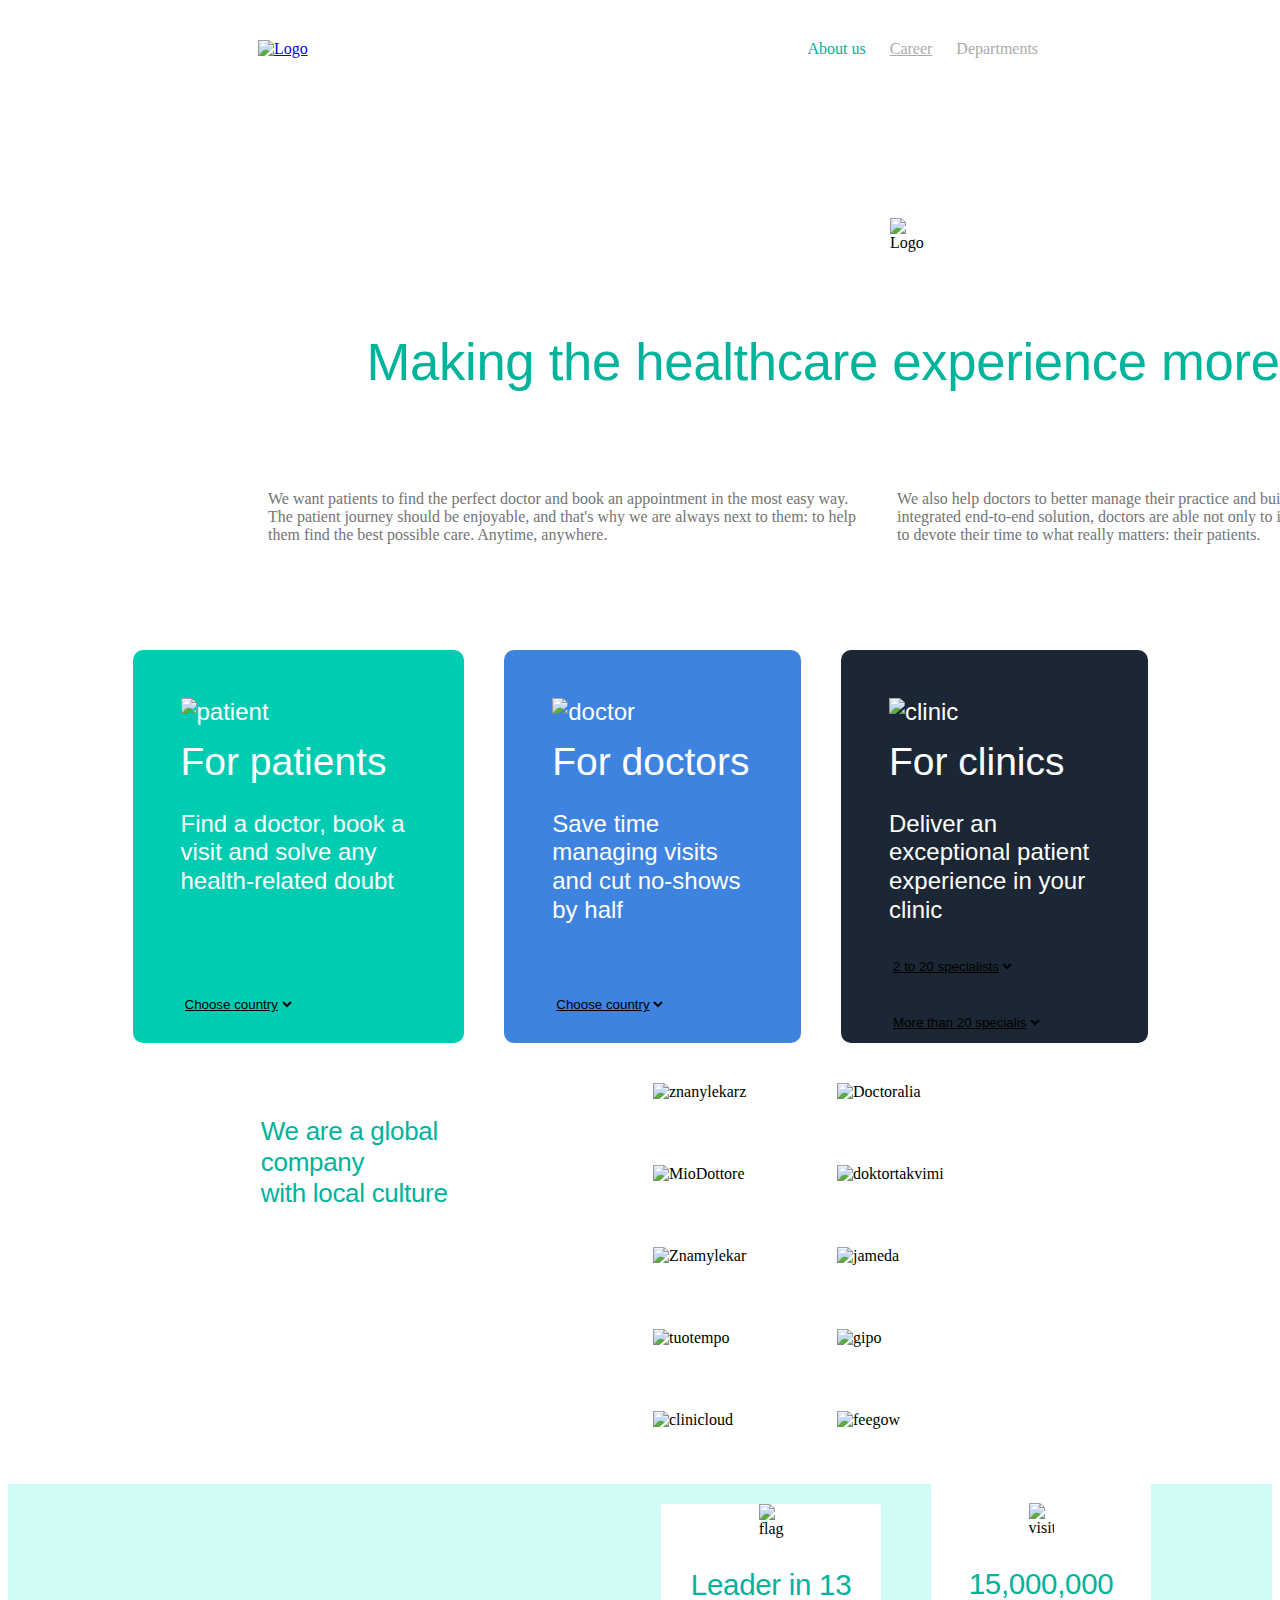
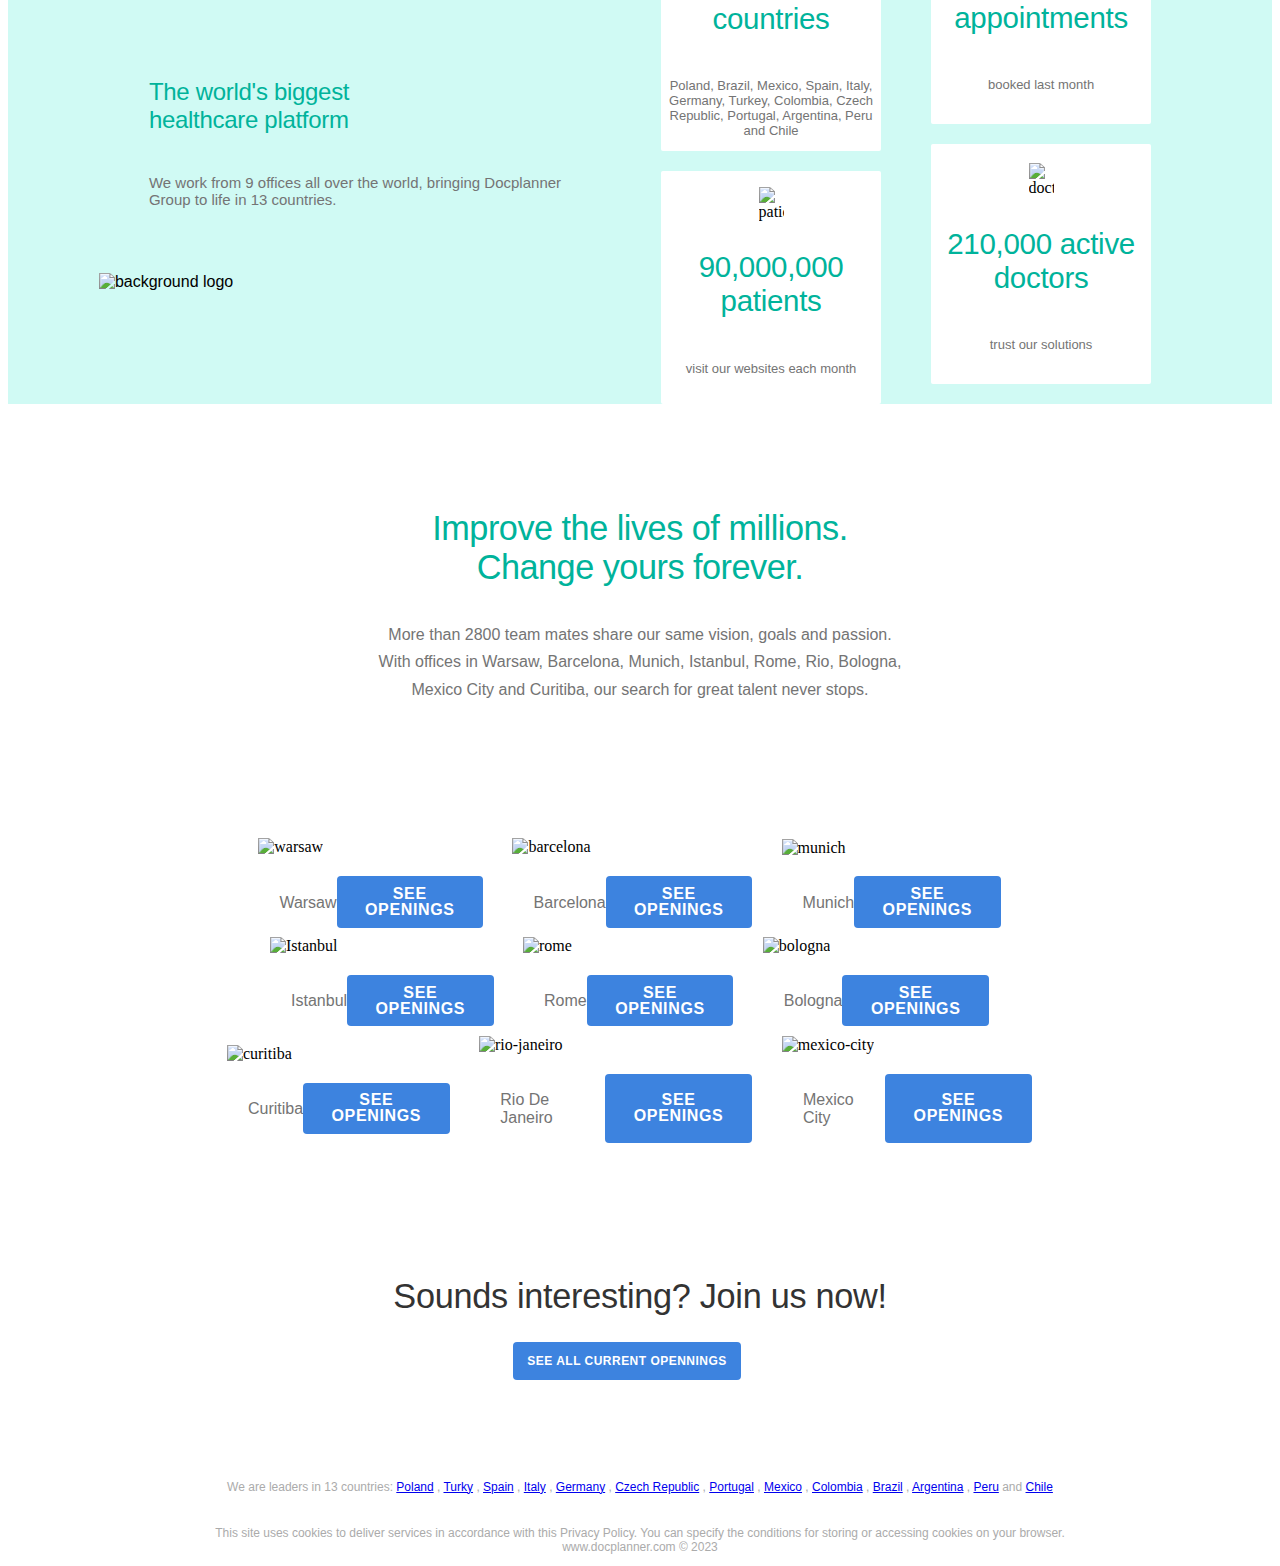
==== index.html @ 008c18d5 "Add files via upload" ====
<!DOCTYPE html>
<html lang="en"></html>
<head>  
    <meta charset="UTF-8">
    <link rel="stylesheet" href="styleind.css" />
    <title> Docplanner Group</title>
</head>
<body>
    <body>
        <header>
          <a href="./index.html">
            <img name="gotohome" src="https://docplanner-gomycode.onrender.com/logos/FullLogo.png" alt="Logo" />
          </a>
          <div class="navtools">
            <a id="About" href="./index.html">About us</a>
            <a href="#" id="Career">Career</a>
            <a id="Departments">Departments</a>
          </div>
        </header>
        <section class="leadsection">
          <img id="headerlogo" src="https://docplanner-gomycode.onrender.com/logos/logo.png" alt="Logo" />
          <p id="headerp">Making the healthcare experience more human</p>
          <div class="twoparagraphs">
            <div class="p1">
              <p>
                We want patients to find the perfect doctor and book an appointment
                in the most easy way. The patient journey should be enjoyable, and
                that's why we are always next to them: to help them find the best
                possible care. Anytime, anywhere.
              </p>
            </div>
            <div class="p2">
              <p>
                We also help doctors to better manage their practice and build their
                online reputation. With our integrated end-to-end solution, doctors
                are able not only to improve their online presence, but also to
                devote their time to what really matters: their patients.
              </p>
            </div>
        </div>
      </section>
      <section class="forsection">
        <div class="for1">
          <div id="main1">
            <img src="https://docplanner-gomycode.onrender.com/Images/icon-patients.svg" alt="patient" />
            <p id="for1title">For patients</p>
            <p>Find a doctor, book a visit and solve any health-related doubt</p>
          </div>
          <div id="select1">
            <select>
              <option>Choose country</option>
              <option value="#">Argentina</option>
              <option value="#">Brazil</option>
              <option value="#">Chile</option>
              <option value="#">Colombia</option>
              <option value="#">Czech</option>
              <option value="#">Germany</option>
              <option value="#">Italy</option>
              <option value="#">Mexico</option>
              <option value="#">Peru</option>
              <option value="#">Poland</option>
              <option value="#">PortUgal</option>
              <option value="#">Spain</option>
              <option value="#">Turkey</option>
            </select>
          </div>
        </div>
        <div class="for2">
            <div id="main2">
              <img src="https://docplanner-gomycode.onrender.com/Images/icon-doctors.svg" alt="doctor" />
              <p id="for2title">For doctors</p>
              <p>Save time managing visits and cut no-shows by half</p>
            </div>
            <div id="select2">
              <select>
                <option>Choose country</option>
                <option value="#">Argentina</option>
                <option value="#">Brazil</option>
                <option value="#">Chile</option>
                <option value="#">Colombia</option>
                <option value="#">Czech</option>
                <option value="#">Germany</option>
                <option value="#">Italy</option>
                <option value="#">Mexico</option>
                <option value="#">Peru</option>
                <option value="#">Poland</option>
                <option value="#">PortUgal</option>
                <option value="#">Spain</option>
                <option value="#">Turkey</option>
              </select>
            </div>
          </div>
          <div class="for3">
            <div id="main3">
              <img src="https://docplanner-gomycode.onrender.com/Images/icon-clinics.svg" alt="clinic" />
              <p id="for3title">For clinics</p>
              <p></p>
              <p>Deliver an exceptional patient experience in your clinic</p>
            </div>
          <div id="select3">
            <select>
                <option>2 to 20 specialists</option>
                <option value="#">Brazil</option>
                <option value="#">Czech</option>
                <option value="#">Italy</option>
                <option value="#">Mexico</option>
                <option value="#">Poland</option>
                <option value="#">Spain</option>
                <option value="#">Turkey</option>
              </select>
              <select>
                <option>More than 20 specialis</option>
                <option value="#">Brazil</option>
                <option value="#">Italy</option>
                <option value="#">Mexico</option>
                <option value="#">Poland</option>
                <option value="#">Spain</option>
              </select>
            </div>
          </div>
        </section>
        <section class="section3">
          <div>
            <div id="section3title">
              <p>
                We are a global <br />company<br />
                with local culture
              </p>
              <p></p>
            </div>
    
            <div id="section3logos">
              <img src="https://docplanner-gomycode.onrender.com/Countrylogos/znanylekarz.png" alt="znanylekarz" />
              <img src="https://docplanner-gomycode.onrender.com/Countrylogos/Doctoralia.png" alt="Doctoralia" />
              <img src="https://docplanner-gomycode.onrender.com/Countrylogos/MioDottore.png" alt="MioDottore" />
              <img src="https://docplanner-gomycode.onrender.com/Countrylogos/doktortakvimi.png" alt="doktortakvimi" />
              <img src="https://docplanner-gomycode.onrender.com/Countrylogos/Znamylekar.jpg" alt="Znamylekar" />
              <img src="https://docplanner-gomycode.onrender.com/Countrylogos/logo-jameda.svg" alt="jameda" />
              <img src="https://docplanner-gomycode.onrender.com/Countrylogos/logo-tuotempo.svg" alt="tuotempo" />
              <img src="https://docplanner-gomycode.onrender.com/Countrylogos/logo-gipo-primary.svg" alt="gipo" />
              <img src="https://docplanner-gomycode.onrender.com/Countrylogos/logo-clinicloud.svg" alt="clinicloud" />
              <img src="https://docplanner-gomycode.onrender.com/Countrylogos/logo-feegow.svg" alt="feegow" />
            </div>
          </div>
        </section>
        <section class="section4">
          <div class="section4header">
            <h2>The world's biggest</br> healthcare platform</h2>
            <p>We work from 9 offices all over the world, bringing Docplanner</br> Group to life in 13 countries.</p>
            <img src="https://docplanner-gomycode.onrender.com/logos/logocropped.png" alt="background logo"/>
          </div>
          <div class="section4fourparts">
            <div class="first2">
              <div id="leader">
                  <img src="https://docplanner-gomycode.onrender.com/img/flag.png" alt="flag"/>
                  <h3>Leader in 13 countries</h3>
                 <p>Poland, Brazil, Mexico, Spain, Italy, Germany, Turkey, Colombia, Czech Republic, Portugal, Argentina, Peru and Chile</p>
              </div>
             <div id="patients">
                <img src="https://docplanner-gomycode.onrender.com/img/patients.png" alt="patients"/>
                <h3>90,000,000 patients</h3>
                <p>visit our websites each month</p>
              </div>
            </div>
            <div class="second2">
              <div id="appointments">
                  <img src="https://docplanner-gomycode.onrender.com/img/visits.png" alt="visits"/>
                  <h3>15,000,000 appointments</h3>
                  <p>booked last month</p>
              </div>
              <div id="doctors">
                <img src="https://docplanner-gomycode.onrender.com/img/doctors.png" alt="doctor"/>
                <h3>210,000 active doctors</h3>
                <p>trust our solutions</p>
              </div>
            </div>
          </div>
        </section>
        <section class="section5">
          <div>
            <h3 id>Improve the lives of millions.<br>Change yours forever.</h3>
            <p id>More than 2800 team mates share our same vision, goals and passion.<br> With offices in Warsaw, Barcelona, Munich, Istanbul, Rome, Rio, Bologna,<br> Mexico City and Curitiba, our search for great talent never stops.</p>
          </div>
        </section>
        <section class="section6">
          <div class="country">
            <div >
              <img src="https://docplanner-gomycode.onrender.com/country%20img/warsaw.png" alt="warsaw">
              <div  class="buttons">
              <p>Warsaw</p>
              <button type="button"><b>SEE OPENINGS</b></button>
              </div>
          </div>
          <div >
              <img src="/barcelona.png" alt="barcelona">
              <div  class="buttons">
              <p>Barcelona</p>
              <button type="button"><b>SEE OPENINGS</b></button>
              </div>
          </div>
          <div >
              <img src="/munich.png" alt="munich">
              <div  class="buttons">
              <p>Munich</p>
              <button type="button"><b>SEE OPENINGS</b></button>
              </div>
          </div>
          <div >
              <img src="/istanbul.png" alt="Istanbul">
              <div  class="buttons">
              <p>Istanbul</p>
              <button type="button"><b>SEE OPENINGS</b></button>
              </div>
          </div>
          <div >
              <img src="/rome.png" alt="rome">
              <div  class="buttons">
              <p>Rome</p>
              <button type="button"><b>SEE OPENINGS</b></button>
              </div>
          </div>
          <div >
              <img src="/bologna.png" alt="bologna">
              <div  class="buttons">
              <p>Bologna</p>
              <button type="button"><b>SEE OPENINGS</b></button>
              </div>
          </div>
          <div >
              <img src="/curitiba.png" alt="curitiba">
              <div  class="buttons">
              <p>Curitiba</p>
              <button type="button"><b>SEE OPENINGS</b></button>
              </div>
          </div>
          <div >
              <img src="/rio-janeiro.png" alt="rio-janeiro">
              <div  class="buttons">
              <p>Rio De Janeiro</p>
              <button type="button"><b>SEE OPENINGS</b></button>
              </div>
          </div>
          <div >
              <img src="/mexico-city.png" alt="mexico-city">
              <div  class="buttons">
              <p>Mexico City</p>
              <button type="button"><b>SEE OPENINGS</b></button>
              </div>
          </div>
          </div>
        </section>
        <section class="section7">
          <div>
            <h1>Sounds interesting? Join us now!</h1>
            <button>
              SEE ALL CURRENT OPENNINGS
            </button>
          </div>
        </section>
        <footer>
          <div class="end">
            We are leaders in 13 countries:
            <a href="#">Poland</a>
            ,
            <a href="#">Turky</a>
            ,
            <a href="#">Spain</a>
            ,
            <a href="#">Italy</a>
            ,
            <a href="#">Germany</a>
            ,
            <a href="#">Czech Republic</a>
            ,
            <a href="#">Portugal</a>
            ,
            <a href="#">Mexico</a>
            ,
            <a href="#">Colombia</a>
            ,
            <a href="#">Brazil</a>
            ,
            <a href="#">Argentina</a>
            ,
            <a href="#">Peru</a>
            and
            <a href="#">Chile</a>
            <p>This site uses cookies to deliver services in accordance with this Privacy Policy. You can specify the conditions for storing or accessing cookies on your browser.
            <br>www.docplanner.com © 2023</p>
        </div>
        </footer>
      </body>
    </html>


</body>
---- styleind.css ----
@import url('https://fonts.googleapis.com/css?family=Roboto:400,500,700|Work+Sans:300,400,500,600,700&display=swap')
header img {
  width: 268px;
  height: 33px;
}
header {
    display: flex;
    justify-content: space-around;
    align-items: center;
    padding: 2rem 0;
    position: fi xed;
    top: 0;
    width: 100vw;
    background-color: white;
    z-index: 1000;
}
.navtools {
    display: flex;
    gap: 1.5rem;
  }
  #About,
#Career:hover,
#Departments:hover {
  color: #00b39b;
  text-decoration: none;
}
#Career,
#Departments {
  color: #ababab;
}
.navtools {
  font-size: 16px;
  font-weight: 400;
}
#headerlogo {
    width: 40px;
    aspect-ratio: auto 40 / 40;
    height: 40px;
  }
  .leadsection {
    display: flex;
    flex-direction: column;
    align-items: center;
    flex-wrap: wrap;
    margin-top: 8rem;
  }
  #headerp {
    color: #00b39b;
    font-size: 3.29rem;
    font-family: Work Sans, Arial, sans-serif;
    font-weight: 300;
    letter-spacing: -0.3px;
    padding-top: 20px;
  }
  .twoparagraphs {
    color: #747474;
    font-size: 16px;
    display: flex;
    justify-content: center;
    align-items: center;
    padding: 30px;
    padding-left: 260px;
    padding-right: 280px;
    width: 100%;
    justify-content: space-between;
  }
  .p1 {
    padding-right: 30px;
  }
  /* section2done */
  .for1 {
    background-color: #00ccb1;
    border-radius: 10px;
    display: flex;
    flex-direction: column;
    padding: 2em 2em 0;
    justify-content: space-between;
    height: 345px;
  }
  .for2 {
    background-color: #3d83df;
    border-radius: 10px;
    display: flex;
    flex-direction: column;
    padding: 2em 2em 0;
    justify-content: space-between;
    height: 345px;
  }
  .for3 {
    background-color: #1b2734;
    border-radius: 10px;
    display: flex;
    flex-direction: column;
    padding: 2em 2em 0;
    justify-content: space-between;
    height: 345px;
  }
  .forsection {
    display: flex;
    width: 100%;
    justify-content: center;
    align-items: center;
    gap: 2.5rem;
    padding: 1.375em 1.25em 0;
    font-size: 1.5em;
    font-weight: 300;
    line-height: 1.2;
    margin: 3.75rem auto 2.5rem;
    color: #fff;
    font-family: Work Sans, Arial, sans-serif;
    max-width: 1015px;
    padding: 0 20px;
    position: relative;
  }
  .for1 select {
    background-color: #00ccb1;
    border: none;
    text-decoration: underline;
    margin-bottom: 30px;
    font-style: bold;
  }
  .for2 select {
    background-color: #3d83df;
    border: none;
    text-decoration: underline;
    margin-bottom: 30px;
    font-style: bold;
  }
  .for3 select {
    background-color: #1b2734;
    border: none;
    text-decoration: underline;
    margin-bottom: 30px;
    font-style: bold;
  }
  .for1 #for1title,
.for2 #for2title,
.for3 #for3title {
  font-size: 1.625em;
  font-weight: 400;
  color: #fff;
  margin: 0.3em 0;
  font-family: Work Sans, Arial, sans-serif;
}
.forsection img {
  width: 25px;
  height: auto;
}
/* done section 2 */
.section3 {
  display: flex;
  width: 100%;
  justify-content: center;
  align-items: center;
}

.section3 div {
  width: 60%;
  display: flex;
}
#section3title {
  font-size: 1.625em;
  margin: 0.25em 0 0.35em;
  padding-right: 1em;
  color: #00b39b;
  font-family: Work Sans, Arial, sans-serif;
  font-weight: 300;
  letter-spacing: -0.3px;
}
#section3logos {
  display: flex;
  gap: 4rem;
  flex-wrap: wrap;
}
#section3logos img {
  width: 7.5rem;
  object-fit: contain;
}
/* section 3 done */
.section4 {
    display: flex;
    justify-content: center;
    align-items: center;
    margin-top: 55px;
    background-color: #d0faf4;
    padding-left: 50px;
  }
  .section4header {
    font-family: Work Sans, Arial, sans-serif;
    padding-top: 60px;
  }
  .section4header h2 {
    color: #00b39b;
    font-weight: 300;
    letter-spacing: -0.3px;
    padding-left: 50px;
  }
  .section4header p {
    padding-left: 50px;
    padding-top: 20px;
    font-size: 15px;
    color: #747474;
    padding-bottom: 50px;
  }
  .first2 {
    display: flex;
    flex-direction: column;
    margin-top: 20px;
    margin-right: 20px;
  }
  .second2 {
    display: flex;
    flex-direction: column;
    margin-bottom: 20px;
  }
  .section4fourparts {
    display: flex;
    margin-right: 50px;
    height: 100%;
    justify-content: space-around;
    margin-left: 100px;
  }
  .section4fourparts h3 {
    font-size: 1.8461538462em;
    color: #00b39b;
    font-family: Work Sans, Arial, sans-serif;
    font-weight: 300;
    letter-spacing: -0.3px;
  }
  .section4fourparts p {
    font-size: 0.8125em;
    font-weight: 400;
    font-family: Roboto, Arial, sans-serif;
    color: #747474;
  }
  #leader {
    margin-bottom: 20px;
  }
  #appointments {
    margin-bottom: 20px;
  }
  #leader,
  #patients,
  #appointments,
  #doctors {
    display: flex;
    flex-direction: column;
    align-items: center;
    justify-content: center;
    background-color: #fff;
    text-align: center;
    width: 220px;
    border-radius: 2px;
  }
  #leader img,
  #patients img,
  #appointments img,
  #doctors img {
    width: 25px;
    height: auto;
  }
  .section4fourparts div {
    height: 500px;
    width: 250px;
  }
  /* Section 4 done */
  .section5 {
    display: flex;
    justify-content: center;
    align-items: center;
    padding-top: 70px;
    width: 100%;
  }
  .section5 h3 {
    font-size: 2.1428571429em;
    color: #00b39b;
    font-family: Work Sans, Arial, sans-serif;
    font-weight: 300;
    letter-spacing: -0.5px;
    text-align: center;
  }
  .section5 p {
    margin: 1.6em 0;
    line-height: 1.7142857143;
    text-align: center;
    font-weight: 400;
    font-family: Roboto, Arial, sans-serif;
    color: #747474;
  }
  /* section 5 done */
  .section6 {
    width: 100%;
    display: flex;
    flex-wrap: wrap;
    gap: 0.5cm;
    justify-content: center;
  }
  .section6 div {
    border-radius: 3%;
    margin: 0.44%;
  }
  
  .section6 button {
    margin-top: 0.5cm;
    display: flex;
    gap: 2cm;
    justify-content: center;
    background: #3d83df;
    line-height: 1em;
    color: #fff;
    font-weight: 800;
    letter-spacing: 0.04em;
    text-align: center;
    outline: 0;
    border: 0;
    border-radius: 4px;
    font-size: 1rem;
    font-family: Roboto, Arial, sans-serif;
    margin-right: 20px;
    align-items: center;
    padding-right: 10px;
    padding-left: 10px;
  }
  .section6 p {
    font-size: medium;
    color: #747474;
    font-family: Roboto, Arial, sans-serif;
    padding-top: 20px;
    padding-left: 20px;
  }
  .country {
    display: flex;
    justify-content: center;
    align-items: center;
    flex-wrap: wrap;
    padding-top: 100px;
    padding-bottom: 100px;
    padding-left: 150px;
    padding-right: 150px;
  }
  .country div:hover {
    box-shadow: 0 -6px 10px 5px rgba(0, 0, 0, 0.1);
  }
  div .buttons {
    display: flex;
    justify-content: space-between;
  }
  /* section 6 done */
  .section7 h1 {
    font-size: 2.1428571429em;
    color: #333;
    margin-bottom: 0.75em;
    font-family: Work Sans, Arial, sans-serif;
    font-weight: 300;
    letter-spacing: -0.3px;
    text-align: center;
  }
  .section7 button {
    margin-left: 120px;
    background-color: #3d83df;
    color: #fff;
    font-family: Roboto, Arial, sans-serif;
    border-radius: 4px;
    text-align: center;
    border: #fff;
    padding-top: 12px;
    padding-bottom: 12px;
    padding-left: 14px;
    padding-right: 14px;
    font-weight: 700;
    letter-spacing: 0.04em;
    font-size: 12px;
  }
  .section7 {
    display: flex;
    flex-direction: column;
    justify-content: center;
    align-items: center;
  }
  /* section7 done */
  footer {
    text-align: center;
    margin-top: 100px;
    font-size: 12px;
    font-family: Roboto, Arial, sans-serif;
    color: #ababab;
    padding-left: 100px;
    padding-right: 100px;
  }
  footer p {
    padding-top: 20px;
  }
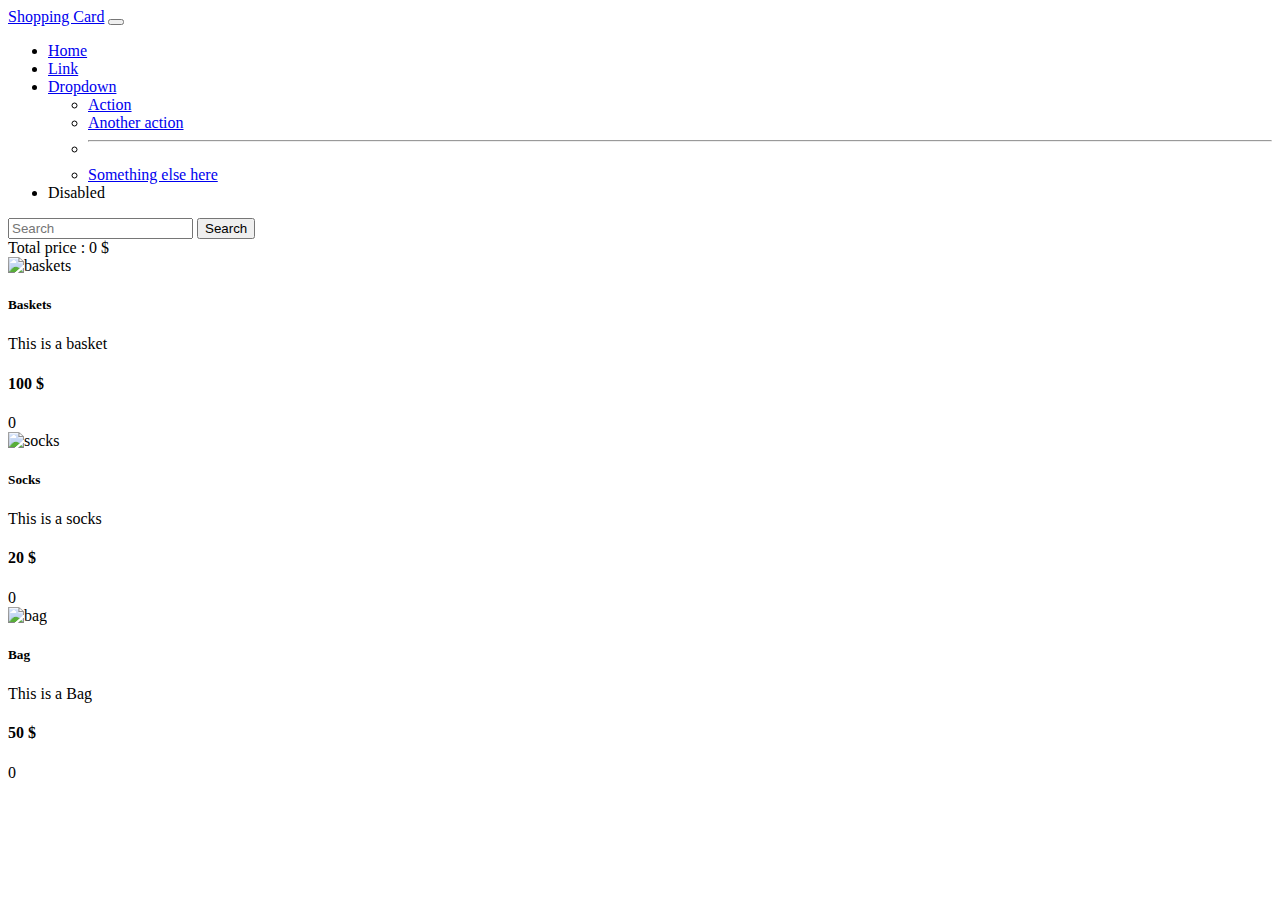
==== commit 15f4967a: "Add files via upload" ====
--- a/index.html
+++ b/index.html
@@ -1,296 +1,175 @@
 <!DOCTYPE html>
-<html lang="en"></html>
-<head>  
-    <meta charset="UTF-8">
-    <link rel="stylesheet" href="styleind.css" />
-    <title> Docplanner Group</title>
-</head>
-<body>
-    <body>
-        <header>
-          <a href="./index.html">
-            <img name="gotohome" src="https://docplanner-gomycode.onrender.com/logos/FullLogo.png" alt="Logo" />
-          </a>
-          <div class="navtools">
-            <a id="About" href="./index.html">About us</a>
-            <a href="#" id="Career">Career</a>
-            <a id="Departments">Departments</a>
-          </div>
-        </header>
-        <section class="leadsection">
-          <img id="headerlogo" src="https://docplanner-gomycode.onrender.com/logos/logo.png" alt="Logo" />
-          <p id="headerp">Making the healthcare experience more human</p>
-          <div class="twoparagraphs">
-            <div class="p1">
-              <p>
-                We want patients to find the perfect doctor and book an appointment
-                in the most easy way. The patient journey should be enjoyable, and
-                that's why we are always next to them: to help them find the best
-                possible care. Anytime, anywhere.
-              </p>
-            </div>
-            <div class="p2">
-              <p>
-                We also help doctors to better manage their practice and build their
-                online reputation. With our integrated end-to-end solution, doctors
-                are able not only to improve their online presence, but also to
-                devote their time to what really matters: their patients.
-              </p>
-            </div>
-        </div>
-      </section>
-      <section class="forsection">
-        <div class="for1">
-          <div id="main1">
-            <img src="https://docplanner-gomycode.onrender.com/Images/icon-patients.svg" alt="patient" />
-            <p id="for1title">For patients</p>
-            <p>Find a doctor, book a visit and solve any health-related doubt</p>
-          </div>
-          <div id="select1">
-            <select>
-              <option>Choose country</option>
-              <option value="#">Argentina</option>
-              <option value="#">Brazil</option>
-              <option value="#">Chile</option>
-              <option value="#">Colombia</option>
-              <option value="#">Czech</option>
-              <option value="#">Germany</option>
-              <option value="#">Italy</option>
-              <option value="#">Mexico</option>
-              <option value="#">Peru</option>
-              <option value="#">Poland</option>
-              <option value="#">PortUgal</option>
-              <option value="#">Spain</option>
-              <option value="#">Turkey</option>
-            </select>
+<html lang="en">
+  <head>
+    <meta charset="UTF-8" />
+    <meta http-equiv="X-UA-Compatible" content="IE=edge" />
+    <meta name="viewport" content="width=device-width, initial-scale=1.0" />
+    <!-- Bootstrap link -->
+    <link
+      href="https://cdn.jsdelivr.net/npm/bootstrap@5.1.3/dist/css/bootstrap.min.css"
+      rel="stylesheet"
+      integrity="sha384-1BmE4kWBq78iYhFldvKuhfTAU6auU8tT94WrHftjDbrCEXSU1oBoqyl2QvZ6jIW3"
+      crossorigin="anonymous"
+    />
+    <!-- Font awesome CSS -->
+    <link
+      rel="stylesheet"
+      href="https://cdnjs.cloudflare.com/ajax/libs/font-awesome/6.0.0-beta2/css/all.min.css"
+      integrity="sha512-YWzhKL2whUzgiheMoBFwW8CKV4qpHQAEuvilg9FAn5VJUDwKZZxkJNuGM4XkWuk94WCrrwslk8yWNGmY1EduTA=="
+      crossorigin="anonymous"
+      referrerpolicy="no-referrer"
+    />
+    <link rel="stylesheet" href="/style/style.css" />
+    <title>Workshop DOM</title>
+  </head>
+  <body>
+    <header>
+      <nav class="navbar navbar-expand-lg navbar-light bg-light">
+        <div class="container-fluid">
+          <a class="navbar-brand" href="#">Shopping Card</a>
+          <button
+            class="navbar-toggler"
+            type="button"
+            data-bs-toggle="collapse"
+            data-bs-target="#navbarSupportedContent"
+            aria-controls="navbarSupportedContent"
+            aria-expanded="false"
+            aria-label="Toggle navigation"
+          >
+            <span class="navbar-toggler-icon"></span>
+          </button>
+          <div class="collapse navbar-collapse" id="navbarSupportedContent">
+            <ul class="navbar-nav me-auto mb-2 mb-lg-0">
+              <li class="nav-item">
+                <a class="nav-link active" aria-current="page" href="#">Home</a>
+              </li>
+              <li class="nav-item">
+                <a class="nav-link" href="#">Link</a>
+              </li>
+              <li class="nav-item dropdown">
+                <a
+                  class="nav-link dropdown-toggle"
+                  href="#"
+                  id="navbarDropdown"
+                  role="button"
+                  data-bs-toggle="dropdown"
+                  aria-expanded="false"
+                >
+                  Dropdown
+                </a>
+                <ul class="dropdown-menu" aria-labelledby="navbarDropdown">
+                  <li><a class="dropdown-item" href="#">Action</a></li>
+                  <li><a class="dropdown-item" href="#">Another action</a></li>
+                  <li><hr class="dropdown-divider" /></li>
+                  <li>
+                    <a class="dropdown-item" href="#">Something else here</a>
+                  </li>
+                </ul>
+              </li>
+              <li class="nav-item">
+                <a class="nav-link disabled">Disabled</a>
+              </li>
+            </ul>
+            <form class="d-flex">
+              <input
+                class="form-control me-2"
+                type="search"
+                placeholder="Search"
+                aria-label="Search"
+              />
+              <button class="btn btn-outline-success" type="submit">
+                Search
+              </button>
+            </form>
           </div>
         </div>
-        <div class="for2">
-            <div id="main2">
-              <img src="https://docplanner-gomycode.onrender.com/Images/icon-doctors.svg" alt="doctor" />
-              <p id="for2title">For doctors</p>
-              <p>Save time managing visits and cut no-shows by half</p>
-            </div>
-            <div id="select2">
-              <select>
-                <option>Choose country</option>
-                <option value="#">Argentina</option>
-                <option value="#">Brazil</option>
-                <option value="#">Chile</option>
-                <option value="#">Colombia</option>
-                <option value="#">Czech</option>
-                <option value="#">Germany</option>
-                <option value="#">Italy</option>
-                <option value="#">Mexico</option>
-                <option value="#">Peru</option>
-                <option value="#">Poland</option>
-                <option value="#">PortUgal</option>
-                <option value="#">Spain</option>
-                <option value="#">Turkey</option>
-              </select>
-            </div>
-          </div>
-          <div class="for3">
-            <div id="main3">
-              <img src="https://docplanner-gomycode.onrender.com/Images/icon-clinics.svg" alt="clinic" />
-              <p id="for3title">For clinics</p>
-              <p></p>
-              <p>Deliver an exceptional patient experience in your clinic</p>
-            </div>
-          <div id="select3">
-            <select>
-                <option>2 to 20 specialists</option>
-                <option value="#">Brazil</option>
-                <option value="#">Czech</option>
-                <option value="#">Italy</option>
-                <option value="#">Mexico</option>
-                <option value="#">Poland</option>
-                <option value="#">Spain</option>
-                <option value="#">Turkey</option>
-              </select>
-              <select>
-                <option>More than 20 specialis</option>
-                <option value="#">Brazil</option>
-                <option value="#">Italy</option>
-                <option value="#">Mexico</option>
-                <option value="#">Poland</option>
-                <option value="#">Spain</option>
-              </select>
-            </div>
-          </div>
-        </section>
-        <section class="section3">
-          <div>
-            <div id="section3title">
-              <p>
-                We are a global <br />company<br />
-                with local culture
-              </p>
-              <p></p>
-            </div>
-    
-            <div id="section3logos">
-              <img src="https://docplanner-gomycode.onrender.com/Countrylogos/znanylekarz.png" alt="znanylekarz" />
-              <img src="https://docplanner-gomycode.onrender.com/Countrylogos/Doctoralia.png" alt="Doctoralia" />
-              <img src="https://docplanner-gomycode.onrender.com/Countrylogos/MioDottore.png" alt="MioDottore" />
-              <img src="https://docplanner-gomycode.onrender.com/Countrylogos/doktortakvimi.png" alt="doktortakvimi" />
-              <img src="https://docplanner-gomycode.onrender.com/Countrylogos/Znamylekar.jpg" alt="Znamylekar" />
-              <img src="https://docplanner-gomycode.onrender.com/Countrylogos/logo-jameda.svg" alt="jameda" />
-              <img src="https://docplanner-gomycode.onrender.com/Countrylogos/logo-tuotempo.svg" alt="tuotempo" />
-              <img src="https://docplanner-gomycode.onrender.com/Countrylogos/logo-gipo-primary.svg" alt="gipo" />
-              <img src="https://docplanner-gomycode.onrender.com/Countrylogos/logo-clinicloud.svg" alt="clinicloud" />
-              <img src="https://docplanner-gomycode.onrender.com/Countrylogos/logo-feegow.svg" alt="feegow" />
-            </div>
-          </div>
-        </section>
-        <section class="section4">
-          <div class="section4header">
-            <h2>The world's biggest</br> healthcare platform</h2>
-            <p>We work from 9 offices all over the world, bringing Docplanner</br> Group to life in 13 countries.</p>
-            <img src="https://docplanner-gomycode.onrender.com/logos/logocropped.png" alt="background logo"/>
-          </div>
-          <div class="section4fourparts">
-            <div class="first2">
-              <div id="leader">
-                  <img src="https://docplanner-gomycode.onrender.com/img/flag.png" alt="flag"/>
-                  <h3>Leader in 13 countries</h3>
-                 <p>Poland, Brazil, Mexico, Spain, Italy, Germany, Turkey, Colombia, Czech Republic, Portugal, Argentina, Peru and Chile</p>
-              </div>
-             <div id="patients">
-                <img src="https://docplanner-gomycode.onrender.com/img/patients.png" alt="patients"/>
-                <h3>90,000,000 patients</h3>
-                <p>visit our websites each month</p>
-              </div>
-            </div>
-            <div class="second2">
-              <div id="appointments">
-                  <img src="https://docplanner-gomycode.onrender.com/img/visits.png" alt="visits"/>
-                  <h3>15,000,000 appointments</h3>
-                  <p>booked last month</p>
-              </div>
-              <div id="doctors">
-                <img src="https://docplanner-gomycode.onrender.com/img/doctors.png" alt="doctor"/>
-                <h3>210,000 active doctors</h3>
-                <p>trust our solutions</p>
+      </nav>
+    </header>
+    <main>
+      <section class="shopping-card-container">
+        <div class="total-price">
+          <span> Total price : </span>
+          <span class="total"> 0 $ </span>
+        </div>
+        <div class="list-products">
+          <!-- Product 1 : baskets -->
+          <div class="card-body">
+            <div class="card" style="width: 18rem">
+              <img
+                src="images/baskets.png"
+                class="card-img-top"
+                alt="baskets"
+              />
+              <div class="card-body">
+                <h5 class="card-title">Baskets</h5>
+                <p class="card-text">This is a basket</p>
+                <h4 class="unit-price">100 $</h4>
+                <div>
+                  <i class="fas fa-plus-circle"></i>
+                  <span class="quantity">0</span>
+                  <i class="fas fa-minus-circle"></i>
+                </div>
+                <div>
+                  <i class="fas fa-trash-alt"></i>
+                  <i class="fas fa-heart"></i>
+                </div>
               </div>
             </div>
           </div>
-        </section>
-        <section class="section5">
-          <div>
-            <h3 id>Improve the lives of millions.<br>Change yours forever.</h3>
-            <p id>More than 2800 team mates share our same vision, goals and passion.<br> With offices in Warsaw, Barcelona, Munich, Istanbul, Rome, Rio, Bologna,<br> Mexico City and Curitiba, our search for great talent never stops.</p>
+          <!-- Product 2 : socks -->
+
+          <div class="card-body">
+            <div class="card" style="width: 18rem">
+              <img src="images/socks.png" class="card-img-top" alt="socks" />
+              <div class="card-body">
+                <h5 class="card-title">Socks</h5>
+                <p class="card-text">This is a socks</p>
+                <h4 class="unit-price">20 $</h4>
+                <div>
+                  <i class="fas fa-plus-circle"></i>
+                  <span class="quantity">0</span>
+                  <i class="fas fa-minus-circle"></i>
+                </div>
+                <div>
+                  <i class="fas fa-trash-alt"></i>
+                  <i class="fas fa-heart"></i>
+                </div>
+              </div>
+            </div>
           </div>
-        </section>
-        <section class="section6">
-          <div class="country">
-            <div >
-              <img src="https://docplanner-gomycode.onrender.com/country%20img/warsaw.png" alt="warsaw">
-              <div  class="buttons">
-              <p>Warsaw</p>
-              <button type="button"><b>SEE OPENINGS</b></button>
+          <!-- Product 3 : bag -->
+          <div class="card-body">
+            <div class="card" style="width: 18rem">
+              <img src="images/bag.png" class="card-img-top" alt="bag" />
+              <div class="card-body">
+                <h5 class="card-title">Bag</h5>
+                <p class="card-text">This is a Bag</p>
+                <h4 class="unit-price">50 $</h4>
+                <div>
+                  <i class="fas fa-plus-circle"></i>
+                  <span class="quantity">0</span>
+                  <i class="fas fa-minus-circle"></i>
+                </div>
+                <div>
+                  <i class="fas fa-trash-alt"></i>
+                  <i class="fas fa-heart"></i>
+                </div>
               </div>
+            </div>
           </div>
-          <div >
-              <img src="/barcelona.png" alt="barcelona">
-              <div  class="buttons">
-              <p>Barcelona</p>
-              <button type="button"><b>SEE OPENINGS</b></button>
-              </div>
-          </div>
-          <div >
-              <img src="/munich.png" alt="munich">
-              <div  class="buttons">
-              <p>Munich</p>
-              <button type="button"><b>SEE OPENINGS</b></button>
-              </div>
-          </div>
-          <div >
-              <img src="/istanbul.png" alt="Istanbul">
-              <div  class="buttons">
-              <p>Istanbul</p>
-              <button type="button"><b>SEE OPENINGS</b></button>
-              </div>
-          </div>
-          <div >
-              <img src="/rome.png" alt="rome">
-              <div  class="buttons">
-              <p>Rome</p>
-              <button type="button"><b>SEE OPENINGS</b></button>
-              </div>
-          </div>
-          <div >
-              <img src="/bologna.png" alt="bologna">
-              <div  class="buttons">
-              <p>Bologna</p>
-              <button type="button"><b>SEE OPENINGS</b></button>
-              </div>
-          </div>
-          <div >
-              <img src="/curitiba.png" alt="curitiba">
-              <div  class="buttons">
-              <p>Curitiba</p>
-              <button type="button"><b>SEE OPENINGS</b></button>
-              </div>
-          </div>
-          <div >
-              <img src="/rio-janeiro.png" alt="rio-janeiro">
-              <div  class="buttons">
-              <p>Rio De Janeiro</p>
-              <button type="button"><b>SEE OPENINGS</b></button>
-              </div>
-          </div>
-          <div >
-              <img src="/mexico-city.png" alt="mexico-city">
-              <div  class="buttons">
-              <p>Mexico City</p>
-              <button type="button"><b>SEE OPENINGS</b></button>
-              </div>
-          </div>
-          </div>
-        </section>
-        <section class="section7">
-          <div>
-            <h1>Sounds interesting? Join us now!</h1>
-            <button>
-              SEE ALL CURRENT OPENNINGS
-            </button>
-          </div>
-        </section>
-        <footer>
-          <div class="end">
-            We are leaders in 13 countries:
-            <a href="#">Poland</a>
-            ,
-            <a href="#">Turky</a>
-            ,
-            <a href="#">Spain</a>
-            ,
-            <a href="#">Italy</a>
-            ,
-            <a href="#">Germany</a>
-            ,
-            <a href="#">Czech Republic</a>
-            ,
-            <a href="#">Portugal</a>
-            ,
-            <a href="#">Mexico</a>
-            ,
-            <a href="#">Colombia</a>
-            ,
-            <a href="#">Brazil</a>
-            ,
-            <a href="#">Argentina</a>
-            ,
-            <a href="#">Peru</a>
-            and
-            <a href="#">Chile</a>
-            <p>This site uses cookies to deliver services in accordance with this Privacy Policy. You can specify the conditions for storing or accessing cookies on your browser.
-            <br>www.docplanner.com © 2023</p>
         </div>
-        </footer>
-      </body>
-    </html>
+      </section>
+    </main>
+    <footer></footer>
 
+    <!-- Bootstrap JS -->
+    <script
+      src="https://cdn.jsdelivr.net/npm/bootstrap@5.1.3/dist/js/bootstrap.bundle.min.js"
+      integrity="sha384-ka7Sk0Gln4gmtz2MlQnikT1wXgYsOg+OMhuP+IlRH9sENBO0LRn5q+8nbTov4+1p"
+      crossorigin="anonymous"
+    ></script>
 
-</body>+    <!-- My JS -->
+    <script src="/js/script.js"></script>
+  </body>
+</html>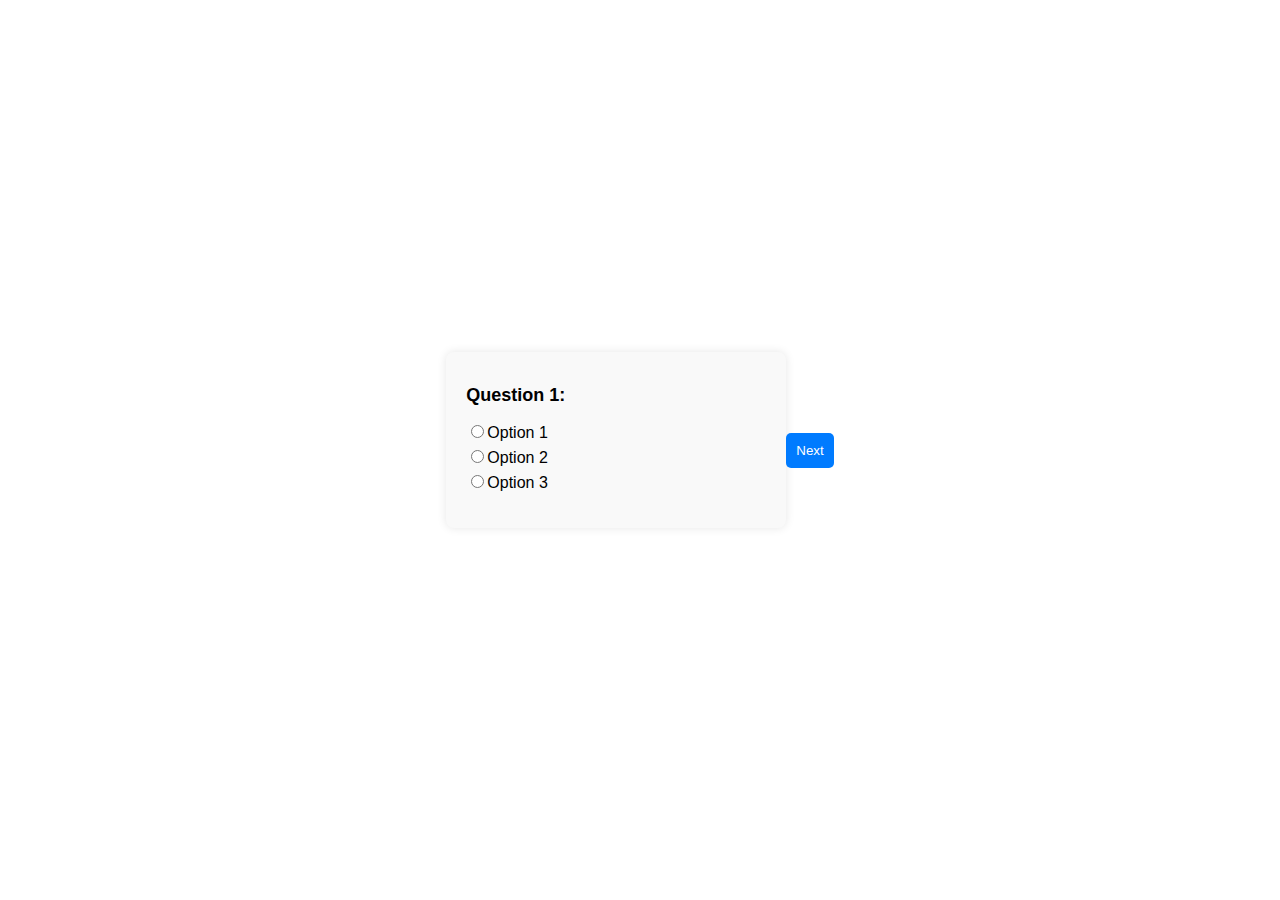
==== commit 49ec473c: "Add files via upload" ====
--- a/index.html
+++ b/index.html
@@ -1,175 +1,22 @@
 <!DOCTYPE html>
 <html lang="en">
-  <head>
-    <meta charset="UTF-8" />
-    <meta http-equiv="X-UA-Compatible" content="IE=edge" />
-    <meta name="viewport" content="width=device-width, initial-scale=1.0" />
-    <!-- Bootstrap link -->
-    <link
-      href="https://cdn.jsdelivr.net/npm/bootstrap@5.1.3/dist/css/bootstrap.min.css"
-      rel="stylesheet"
-      integrity="sha384-1BmE4kWBq78iYhFldvKuhfTAU6auU8tT94WrHftjDbrCEXSU1oBoqyl2QvZ6jIW3"
-      crossorigin="anonymous"
-    />
-    <!-- Font awesome CSS -->
-    <link
-      rel="stylesheet"
-      href="https://cdnjs.cloudflare.com/ajax/libs/font-awesome/6.0.0-beta2/css/all.min.css"
-      integrity="sha512-YWzhKL2whUzgiheMoBFwW8CKV4qpHQAEuvilg9FAn5VJUDwKZZxkJNuGM4XkWuk94WCrrwslk8yWNGmY1EduTA=="
-      crossorigin="anonymous"
-      referrerpolicy="no-referrer"
-    />
-    <link rel="stylesheet" href="/style/style.css" />
-    <title>Workshop DOM</title>
-  </head>
-  <body>
-    <header>
-      <nav class="navbar navbar-expand-lg navbar-light bg-light">
-        <div class="container-fluid">
-          <a class="navbar-brand" href="#">Shopping Card</a>
-          <button
-            class="navbar-toggler"
-            type="button"
-            data-bs-toggle="collapse"
-            data-bs-target="#navbarSupportedContent"
-            aria-controls="navbarSupportedContent"
-            aria-expanded="false"
-            aria-label="Toggle navigation"
-          >
-            <span class="navbar-toggler-icon"></span>
-          </button>
-          <div class="collapse navbar-collapse" id="navbarSupportedContent">
-            <ul class="navbar-nav me-auto mb-2 mb-lg-0">
-              <li class="nav-item">
-                <a class="nav-link active" aria-current="page" href="#">Home</a>
-              </li>
-              <li class="nav-item">
-                <a class="nav-link" href="#">Link</a>
-              </li>
-              <li class="nav-item dropdown">
-                <a
-                  class="nav-link dropdown-toggle"
-                  href="#"
-                  id="navbarDropdown"
-                  role="button"
-                  data-bs-toggle="dropdown"
-                  aria-expanded="false"
-                >
-                  Dropdown
-                </a>
-                <ul class="dropdown-menu" aria-labelledby="navbarDropdown">
-                  <li><a class="dropdown-item" href="#">Action</a></li>
-                  <li><a class="dropdown-item" href="#">Another action</a></li>
-                  <li><hr class="dropdown-divider" /></li>
-                  <li>
-                    <a class="dropdown-item" href="#">Something else here</a>
-                  </li>
-                </ul>
-              </li>
-              <li class="nav-item">
-                <a class="nav-link disabled">Disabled</a>
-              </li>
-            </ul>
-            <form class="d-flex">
-              <input
-                class="form-control me-2"
-                type="search"
-                placeholder="Search"
-                aria-label="Search"
-              />
-              <button class="btn btn-outline-success" type="submit">
-                Search
-              </button>
-            </form>
-          </div>
-        </div>
-      </nav>
-    </header>
-    <main>
-      <section class="shopping-card-container">
-        <div class="total-price">
-          <span> Total price : </span>
-          <span class="total"> 0 $ </span>
-        </div>
-        <div class="list-products">
-          <!-- Product 1 : baskets -->
-          <div class="card-body">
-            <div class="card" style="width: 18rem">
-              <img
-                src="images/baskets.png"
-                class="card-img-top"
-                alt="baskets"
-              />
-              <div class="card-body">
-                <h5 class="card-title">Baskets</h5>
-                <p class="card-text">This is a basket</p>
-                <h4 class="unit-price">100 $</h4>
-                <div>
-                  <i class="fas fa-plus-circle"></i>
-                  <span class="quantity">0</span>
-                  <i class="fas fa-minus-circle"></i>
-                </div>
-                <div>
-                  <i class="fas fa-trash-alt"></i>
-                  <i class="fas fa-heart"></i>
-                </div>
-              </div>
-            </div>
-          </div>
-          <!-- Product 2 : socks -->
+<head>
+    <meta charset="UTF-8">
+    <meta name="viewport" content="width=device-width, initial-scale=1.0">
+    <link rel="stylesheet" href="style.css" />
+    <title>Quiz - Question 1</title>
+</head>
+<body>
+    <div class="question">
+        <h1>Question 1:</h1>
+        <ul>
+            <li><input type="radio" name="q1" id="q1a" value="option 1"><label for="q1a">Option 1</label></li>
+            <li><input type="radio" name="q1" id="q1b" value="option 2"><label for="q1b">Option 2</label></li>
+            <li><input type="radio" name="q1" id="q1c" value="option 3"><label for="q1c">Option 3</label></li>
+        </ul>
+    </div>
+    <button onclick="nextQuestion('question2.html')">Next</button>
+    <script src="script.js"></script>
+</body>
+</html>
 
-          <div class="card-body">
-            <div class="card" style="width: 18rem">
-              <img src="images/socks.png" class="card-img-top" alt="socks" />
-              <div class="card-body">
-                <h5 class="card-title">Socks</h5>
-                <p class="card-text">This is a socks</p>
-                <h4 class="unit-price">20 $</h4>
-                <div>
-                  <i class="fas fa-plus-circle"></i>
-                  <span class="quantity">0</span>
-                  <i class="fas fa-minus-circle"></i>
-                </div>
-                <div>
-                  <i class="fas fa-trash-alt"></i>
-                  <i class="fas fa-heart"></i>
-                </div>
-              </div>
-            </div>
-          </div>
-          <!-- Product 3 : bag -->
-          <div class="card-body">
-            <div class="card" style="width: 18rem">
-              <img src="images/bag.png" class="card-img-top" alt="bag" />
-              <div class="card-body">
-                <h5 class="card-title">Bag</h5>
-                <p class="card-text">This is a Bag</p>
-                <h4 class="unit-price">50 $</h4>
-                <div>
-                  <i class="fas fa-plus-circle"></i>
-                  <span class="quantity">0</span>
-                  <i class="fas fa-minus-circle"></i>
-                </div>
-                <div>
-                  <i class="fas fa-trash-alt"></i>
-                  <i class="fas fa-heart"></i>
-                </div>
-              </div>
-            </div>
-          </div>
-        </div>
-      </section>
-    </main>
-    <footer></footer>
-
-    <!-- Bootstrap JS -->
-    <script
-      src="https://cdn.jsdelivr.net/npm/bootstrap@5.1.3/dist/js/bootstrap.bundle.min.js"
-      integrity="sha384-ka7Sk0Gln4gmtz2MlQnikT1wXgYsOg+OMhuP+IlRH9sENBO0LRn5q+8nbTov4+1p"
-      crossorigin="anonymous"
-    ></script>
-
-    <!-- My JS -->
-    <script src="/js/script.js"></script>
-  </body>
-</html>--- a/style.css
+++ b/style.css
@@ -0,0 +1,45 @@
+body {
+  font-family: Arial, sans-serif;
+  display: flex;
+  justify-content: center;
+  align-items: center;
+  height: 100vh;
+  margin: 0;
+}
+
+.question {
+  width: 300px;
+  background: #f9f9f9;
+  padding: 20px;
+  border-radius: 8px;
+  box-shadow: 0 0 10px rgba(0, 0, 0, 0.1);
+  margin-bottom: 20px;
+}
+
+h1 {
+  font-size: 18px;
+  margin-bottom: 10px;
+}
+
+ul {
+  list-style-type: none;
+  padding: 0;
+}
+
+li {
+  margin: 5px 0;
+}
+
+button {
+  background: #007bff;
+  color: white;
+  border: none;
+  padding: 10px;
+  margin: 5px 0;
+  border-radius: 5px;
+  cursor: pointer;
+}
+
+button:hover {
+  background: #0056b3;
+}
